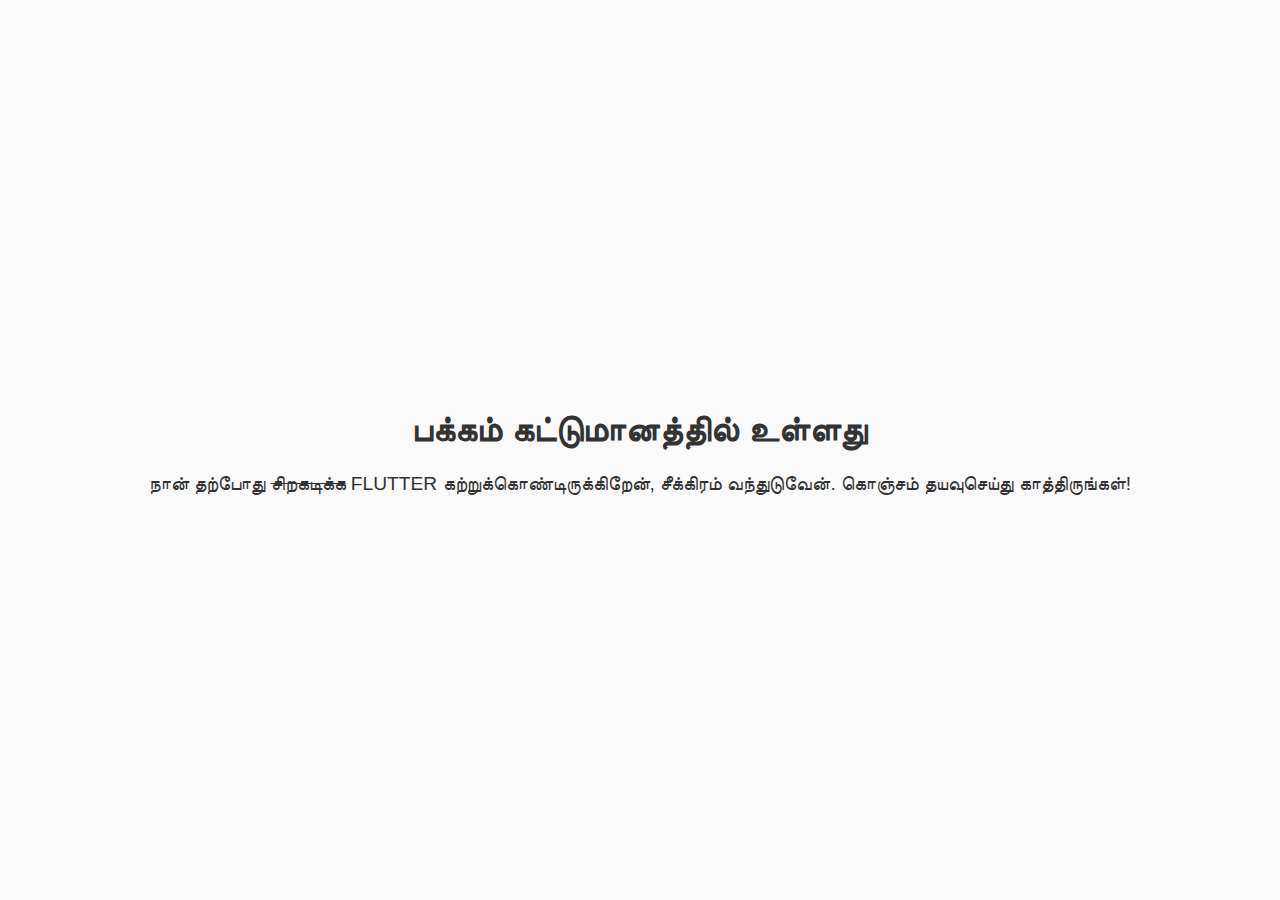
==== index.html @ c31838d7 "நா ரெடிதான் வரவா" ====
<!DOCTYPE html>
<html lang="ta">
<head>
    <meta charset="UTF-8">
    <meta name="viewport" content="width=device-width, initial-scale=1.0">
    <title>முகுந்தன்.உச்சி</title>
    <style>
        body {
            display: flex;
            justify-content: center;
            align-items: center;
            height: 100vh;
            margin: 0;
            background-color: #fafafa;
            color: #333;
            font-family: Arial, sans-serif;
            text-align: center;
        }
        h1 {
            font-size: 2.2rem;
        }
        p {
            font-size: 1.2rem;
            margin-top: 0.5rem;
        }
    </style>
</head>
<body>
    <div>
        <h1>பக்கம் கட்டுமானத்தில் உள்ளது</h1>
        <p>நான் தற்போது <s>சிறகடிக்க</s> FLUTTER கற்றுக்கொண்டிருக்கிறேன், சீக்கிரம் வந்துடுவேன். கொஞ்சம் தயவுசெய்து காத்திருங்கள்!</p>
    </div>
</body>
</html>
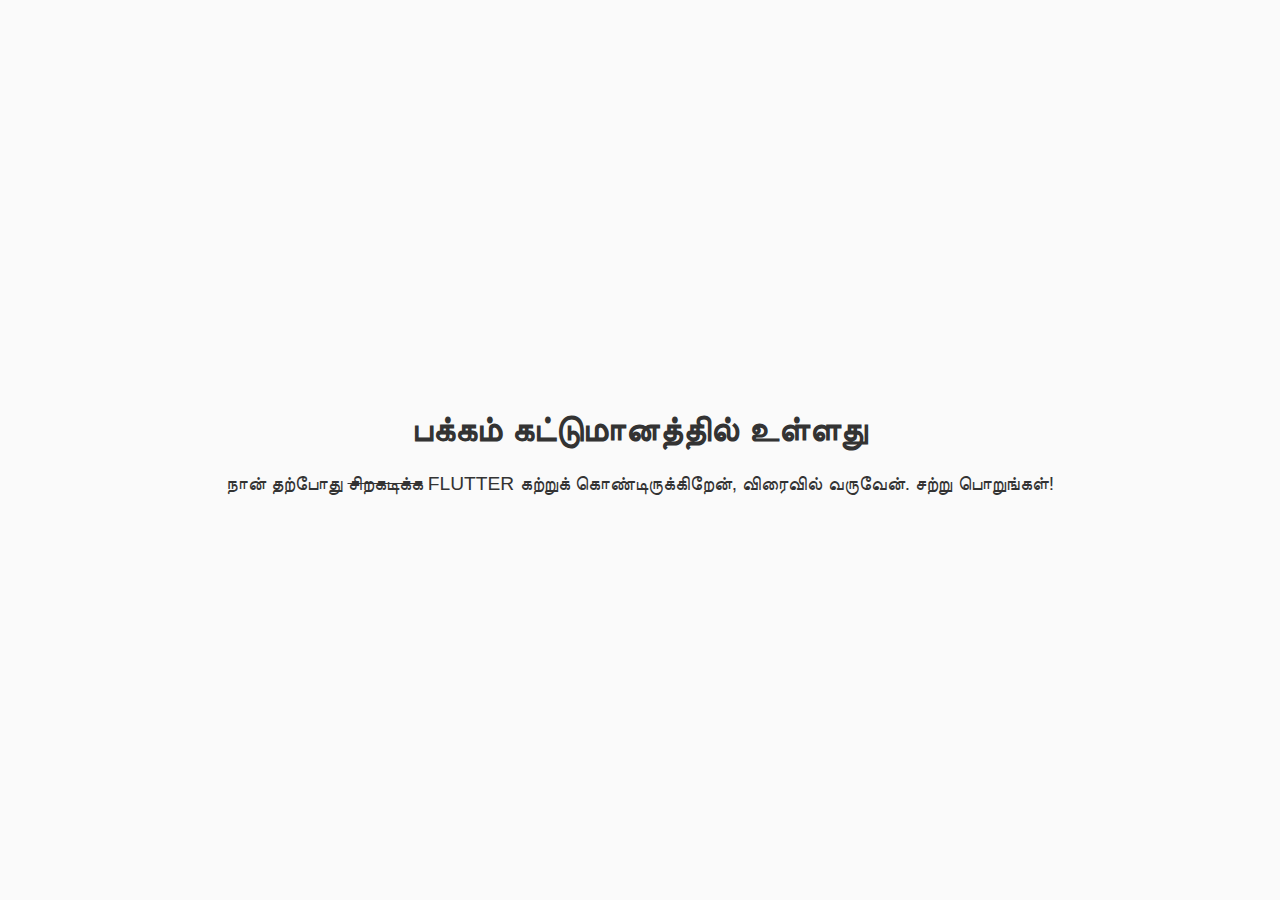
==== commit cef37298: "மேம்படுத்தல்" ====
--- a/index.html
+++ b/index.html
@@ -28,7 +28,7 @@
 <body>
     <div>
         <h1>பக்கம் கட்டுமானத்தில் உள்ளது</h1>
-        <p>நான் தற்போது <s>சிறகடிக்க</s> FLUTTER கற்றுக்கொண்டிருக்கிறேன், சீக்கிரம் வந்துடுவேன். கொஞ்சம் தயவுசெய்து காத்திருங்கள்!</p>
+        <p>நான் தற்போது <s>சிறகடிக்க</s> FLUTTER கற்றுக் கொண்டிருக்கிறேன், விரைவில் வருவேன். சற்று பொறுங்கள்!</p>
     </div>
 </body>
 </html>
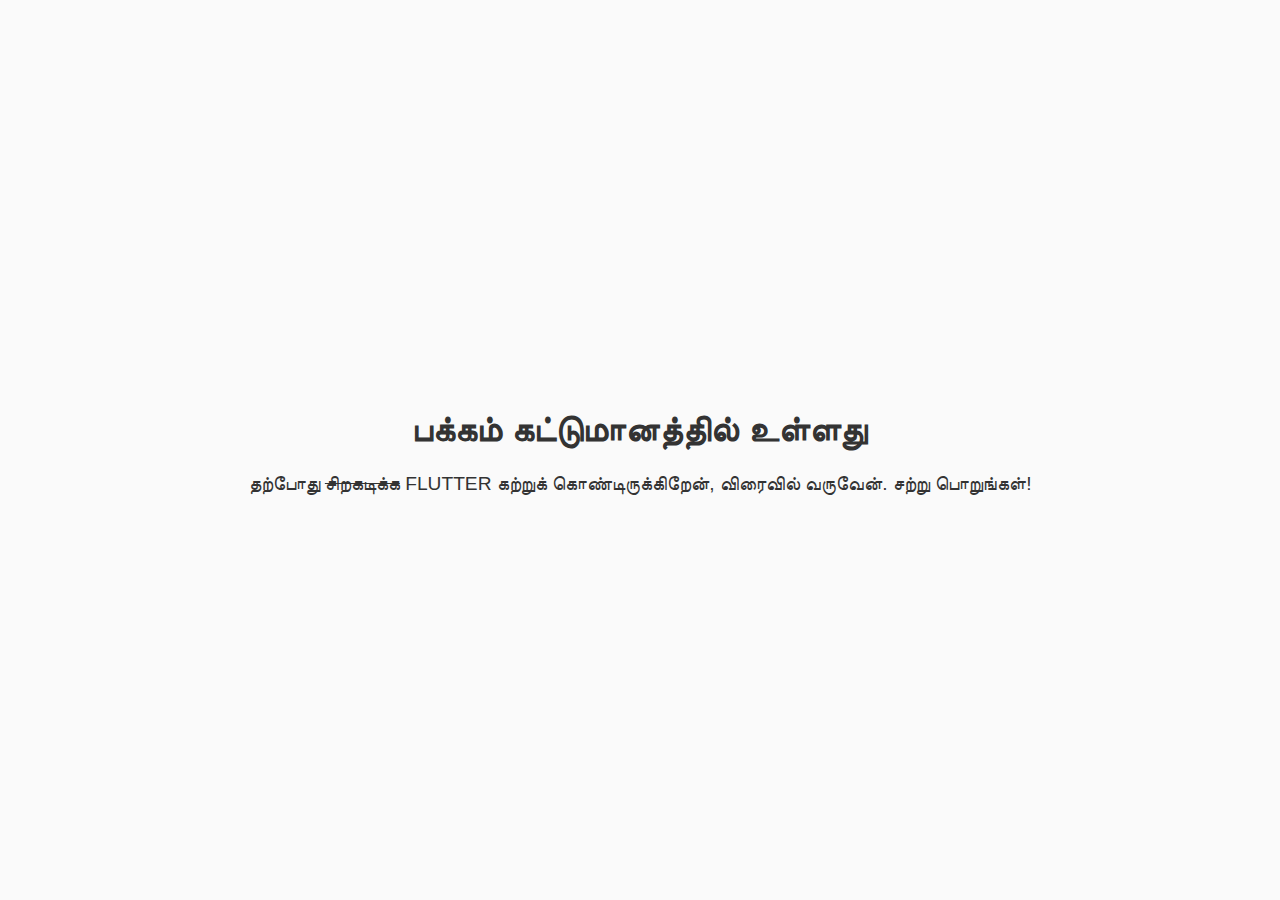
==== commit 5787bab9: "மேம்படுத்தல்" ====
--- a/index.html
+++ b/index.html
@@ -28,7 +28,7 @@
 <body>
     <div>
         <h1>பக்கம் கட்டுமானத்தில் உள்ளது</h1>
-        <p>நான் தற்போது <s>சிறகடிக்க</s> FLUTTER கற்றுக் கொண்டிருக்கிறேன், விரைவில் வருவேன். சற்று பொறுங்கள்!</p>
+        <p>தற்போது <s>சிறகடிக்க</s> FLUTTER கற்றுக் கொண்டிருக்கிறேன், விரைவில் வருவேன். சற்று பொறுங்கள்!</p>
     </div>
 </body>
 </html>
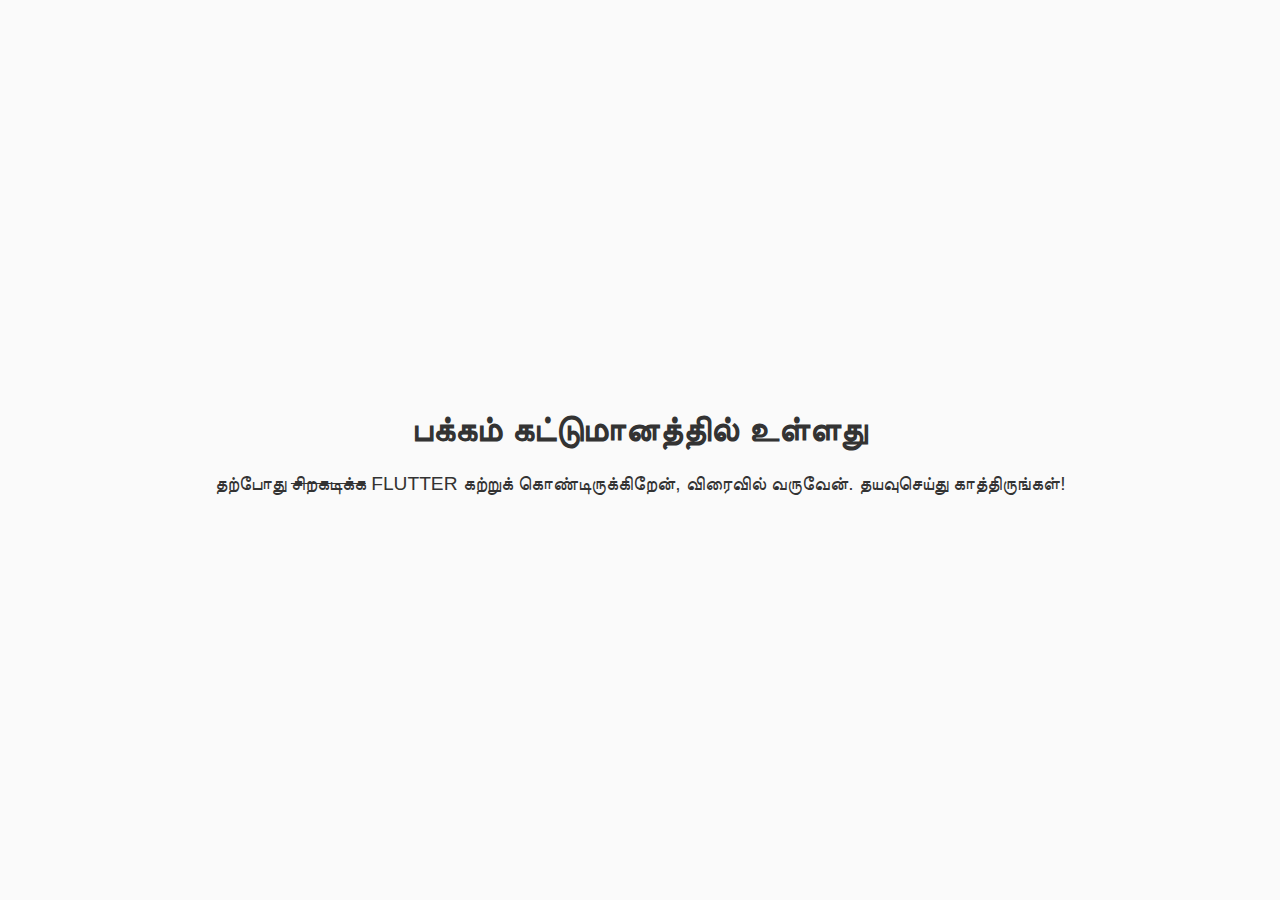
==== commit 0f4438c0: "தயவுசெய்து காத்திருங்கள்" ====
--- a/index.html
+++ b/index.html
@@ -28,7 +28,7 @@
 <body>
     <div>
         <h1>பக்கம் கட்டுமானத்தில் உள்ளது</h1>
-        <p>தற்போது <s>சிறகடிக்க</s> FLUTTER கற்றுக் கொண்டிருக்கிறேன், விரைவில் வருவேன். சற்று பொறுங்கள்!</p>
+        <p>தற்போது <s>சிறகடிக்க</s> FLUTTER கற்றுக் கொண்டிருக்கிறேன், விரைவில் வருவேன். தயவுசெய்து காத்திருங்கள்!</p>
     </div>
 </body>
 </html>
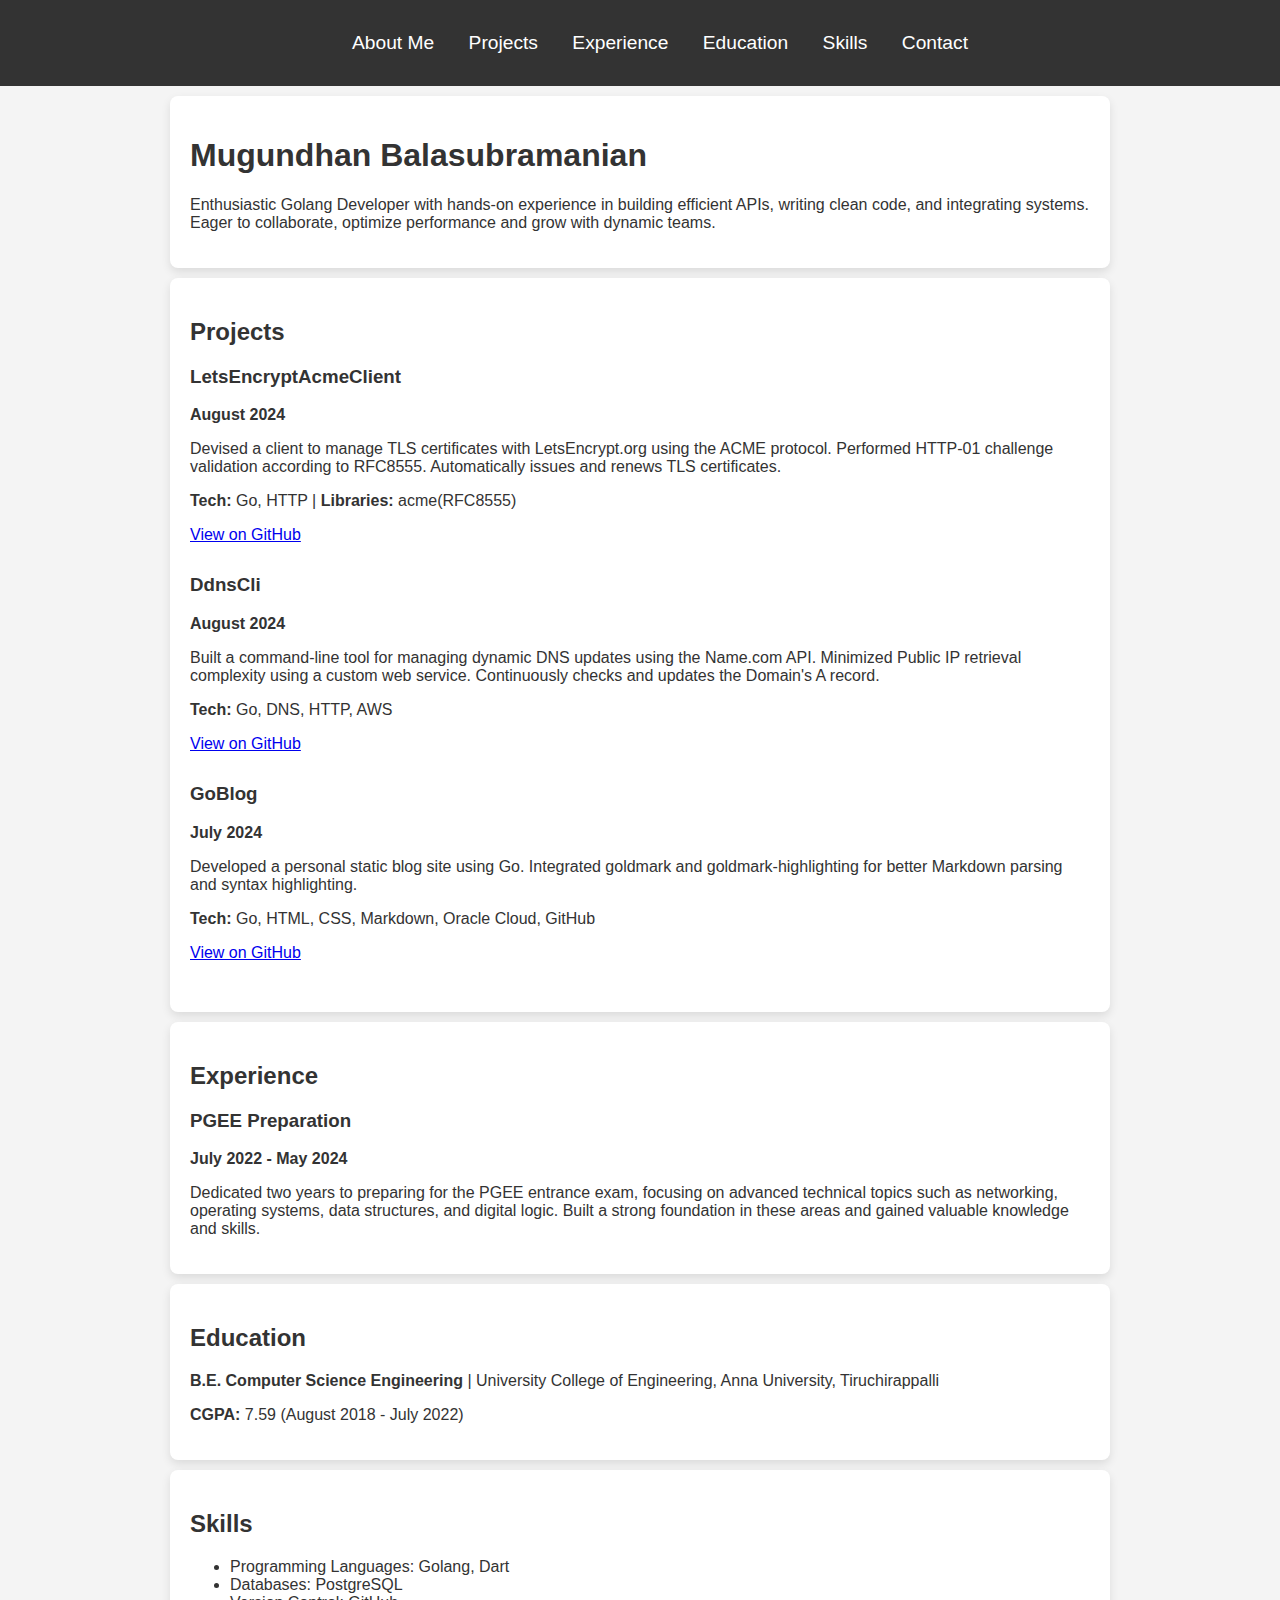
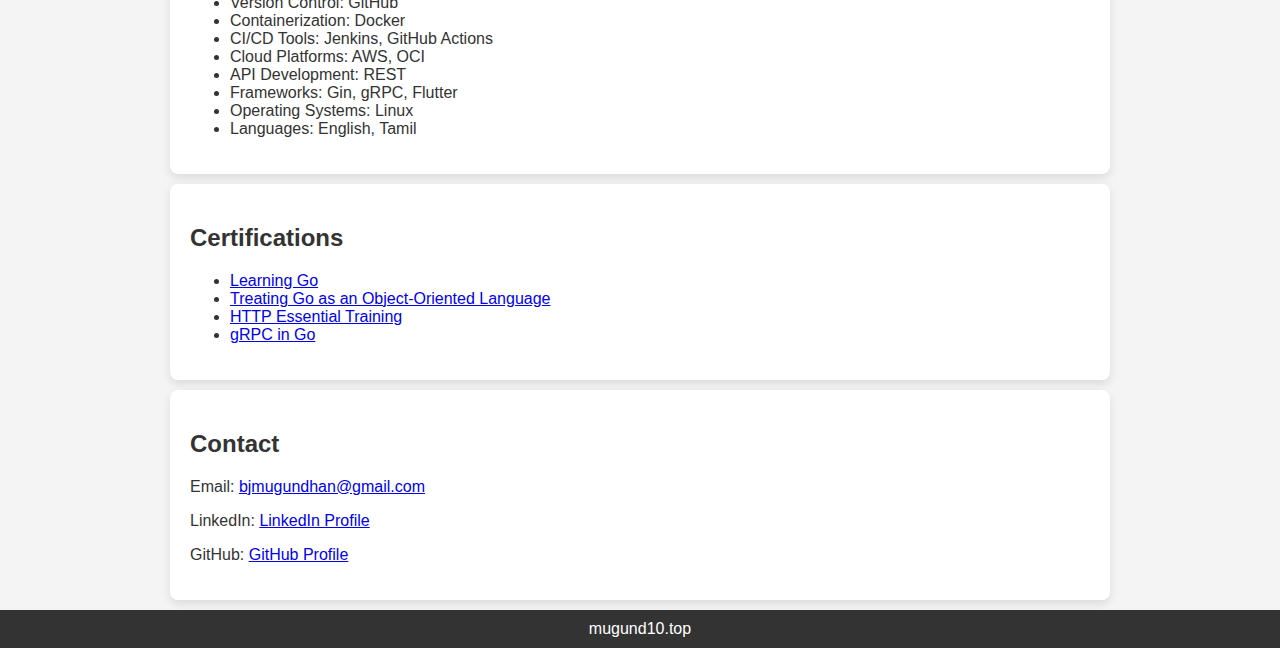
==== commit aeb2b31d: "added portfolio" ====
--- a/index.html
+++ b/index.html
@@ -1,34 +1,103 @@
 <!DOCTYPE html>
-<html lang="ta">
+<html lang="en">
 <head>
     <meta charset="UTF-8">
     <meta name="viewport" content="width=device-width, initial-scale=1.0">
-    <title>முகுந்தன்.உச்சி</title>
-    <style>
-        body {
-            display: flex;
-            justify-content: center;
-            align-items: center;
-            height: 100vh;
-            margin: 0;
-            background-color: #fafafa;
-            color: #333;
-            font-family: Arial, sans-serif;
-            text-align: center;
-        }
-        h1 {
-            font-size: 2.2rem;
-        }
-        p {
-            font-size: 1.2rem;
-            margin-top: 0.5rem;
-        }
-    </style>
+    <title>Mugundhan's Portfolio</title>
+    <link rel="stylesheet" href="styles.css">
 </head>
 <body>
-    <div>
-        <h1>பக்கம் கட்டுமானத்தில் உள்ளது</h1>
-        <p>தற்போது <s>சிறகடிக்க</s> FLUTTER கற்றுக் கொண்டிருக்கிறேன், விரைவில் வருவேன். தயவுசெய்து காத்திருங்கள்!</p>
-    </div>
+    <header>
+        <nav>
+            <ul>
+                <li><a href="#about">About Me</a></li>
+                <li><a href="#projects">Projects</a></li>
+                <li><a href="#experience">Experience</a></li>
+                <li><a href="#education">Education</a></li>
+                <li><a href="#skills">Skills</a></li>
+                <li><a href="#contact">Contact</a></li>
+            </ul>
+        </nav>
+    </header>
+
+    <section id="about">
+        <h1>Mugundhan Balasubramanian</h1>
+        <p>Enthusiastic Golang Developer with hands-on experience in building efficient APIs, writing clean code, and integrating systems. Eager to collaborate, optimize performance and grow with dynamic teams.</p>
+    </section>
+
+    <section id="projects">
+        <h2>Projects</h2>
+        <div class="project">
+            <h3>LetsEncryptAcmeClient</h3>
+            <p><strong>August 2024</strong></p>
+            <p>Devised a client to manage TLS certificates with LetsEncrypt.org using the ACME protocol. Performed HTTP-01 challenge validation according to RFC8555. Automatically issues and renews TLS certificates.</p>
+            <p><strong>Tech:</strong> Go, HTTP | <strong>Libraries:</strong> acme(RFC8555)</p>
+            <a href="https://github.com/mugund10/LetsEncryptAcmeClient" target="_blank">View on GitHub</a>
+        </div>
+        <div class="project">
+            <h3>DdnsCli</h3>
+            <p><strong>August 2024</strong></p>
+            <p>Built a command-line tool for managing dynamic DNS updates using the Name.com API. Minimized Public IP retrieval complexity using a custom web service. Continuously checks and updates the Domain's A record.</p>
+            <p><strong>Tech:</strong> Go, DNS, HTTP, AWS</p>
+            <a href="https://github.com/mugund10/dynamicdns" target="_blank">View on GitHub</a>
+        </div>
+        <div class="project">
+            <h3>GoBlog</h3>
+            <p><strong>July 2024</strong></p>
+            <p>Developed a personal static blog site using Go. Integrated goldmark and goldmark-highlighting for better Markdown parsing and syntax highlighting.</p>
+            <p><strong>Tech:</strong> Go, HTML, CSS, Markdown, Oracle Cloud, GitHub</p>
+            <a href="https://github.com/mugund10/blog.openwaves.in" target="_blank">View on GitHub</a>
+        </div>
+    </section>
+
+    <section id="experience">
+        <h2>Experience</h2>
+        <h3>PGEE Preparation</h3>
+        <p><strong>July 2022 - May 2024</strong></p>
+        <p>Dedicated two years to preparing for the PGEE entrance exam, focusing on advanced technical topics such as networking, operating systems, data structures, and digital logic. Built a strong foundation in these areas and gained valuable knowledge and skills.</p>
+    </section>
+
+    <section id="education">
+        <h2>Education</h2>
+        <p><strong>B.E. Computer Science Engineering</strong> | University College of Engineering, Anna University, Tiruchirappalli</p>
+        <p><strong>CGPA:</strong> 7.59 (August 2018 - July 2022)</p>
+    </section>
+
+    <section id="skills">
+        <h2>Skills</h2>
+        <ul>
+            <li>Programming Languages: Golang, Dart</li>
+            <li>Databases: PostgreSQL</li>
+            <li>Version Control: GitHub</li>
+            <li>Containerization: Docker</li>
+            <li>CI/CD Tools: Jenkins, GitHub Actions</li>
+            <li>Cloud Platforms: AWS, OCI</li>
+            <li>API Development: REST</li>
+            <li>Frameworks: Gin, gRPC, Flutter</li>
+            <li>Operating Systems: Linux</li>
+            <li>Languages: English, Tamil</li>
+        </ul>
+    </section>
+
+    <section id="certifications">
+        <h2>Certifications</h2>
+        <ul>
+            <li><a href="https://www.linkedin.com/learning/certificates/a47e7164d7df955dff7f73a4261bae6898934ee12c0334673bf5114e3781b814">Learning Go</a></li>
+            <li><a href="https://www.linkedin.com/learning/certificates/3ec1468d42e9e388ebb4f674247370c2ddd4ef741288bd1e2c459a67c95af28a">Treating Go as an Object-Oriented Language</a></li>
+            <li><a href="https://www.linkedin.com/learning/certificates/2d1fa3e55762721a1209a5441e1b86215e75ceaabcb8c88d69ac8eeebfb45222">HTTP Essential Training</a></li>
+            <li><a href="https://www.linkedin.com/learning/certificates/09063947bb4e872796cd9fad8120d3464eb67774317d2928d464c8ddb97d50ed">gRPC in Go</a></li>
+        </ul>
+    </section>
+
+    <section id="contact">
+        <h2>Contact</h2>
+        <p>Email: <a href="mailto:bjmugundhan@gmail.com">bjmugundhan@gmail.com</a></p>
+        <p>LinkedIn: <a href="https://www.linkedin.com/in/mugund10" target="_blank">LinkedIn Profile</a></p>
+        <p>GitHub: <a href="https://github.com/mugund10" target="_blank">GitHub Profile</a></p>
+    </section>
+
+    <footer>
+        <p>mugund10.top</p>
+    </footer>
 </body>
 </html>
--- a/styles.css
+++ b/styles.css
@@ -0,0 +1,57 @@
+body {
+    font-family: Arial, sans-serif;
+    margin: 0;
+    padding: 0;
+    background-color: #f4f4f4;
+    color: #333;
+}
+
+header {
+    background-color: #333;
+    color: #fff;
+    padding: 1em 0;
+}
+
+nav ul {
+    list-style: none;
+    text-align: center;
+}
+
+nav ul li {
+    display: inline;
+    margin: 0 15px;
+}
+
+nav ul li a {
+    color: #fff;
+    text-decoration: none;
+    font-size: 1.2em;
+}
+
+section {
+    padding: 20px;
+    margin: 10px auto;
+    max-width: 900px;
+    background-color: #fff;
+    border-radius: 8px;
+    box-shadow: 0 4px 10px rgba(0, 0, 0, 0.1);
+}
+
+h1, h2, h3 {
+    color: #333;
+}
+
+.project, .experience, .education, .skills, .certifications {
+    margin-bottom: 30px;
+}
+
+footer {
+    background-color: #333;
+    color: #fff;
+    text-align: center;
+    padding: 10px 0;
+}
+
+footer p {
+    margin: 0;
+}
